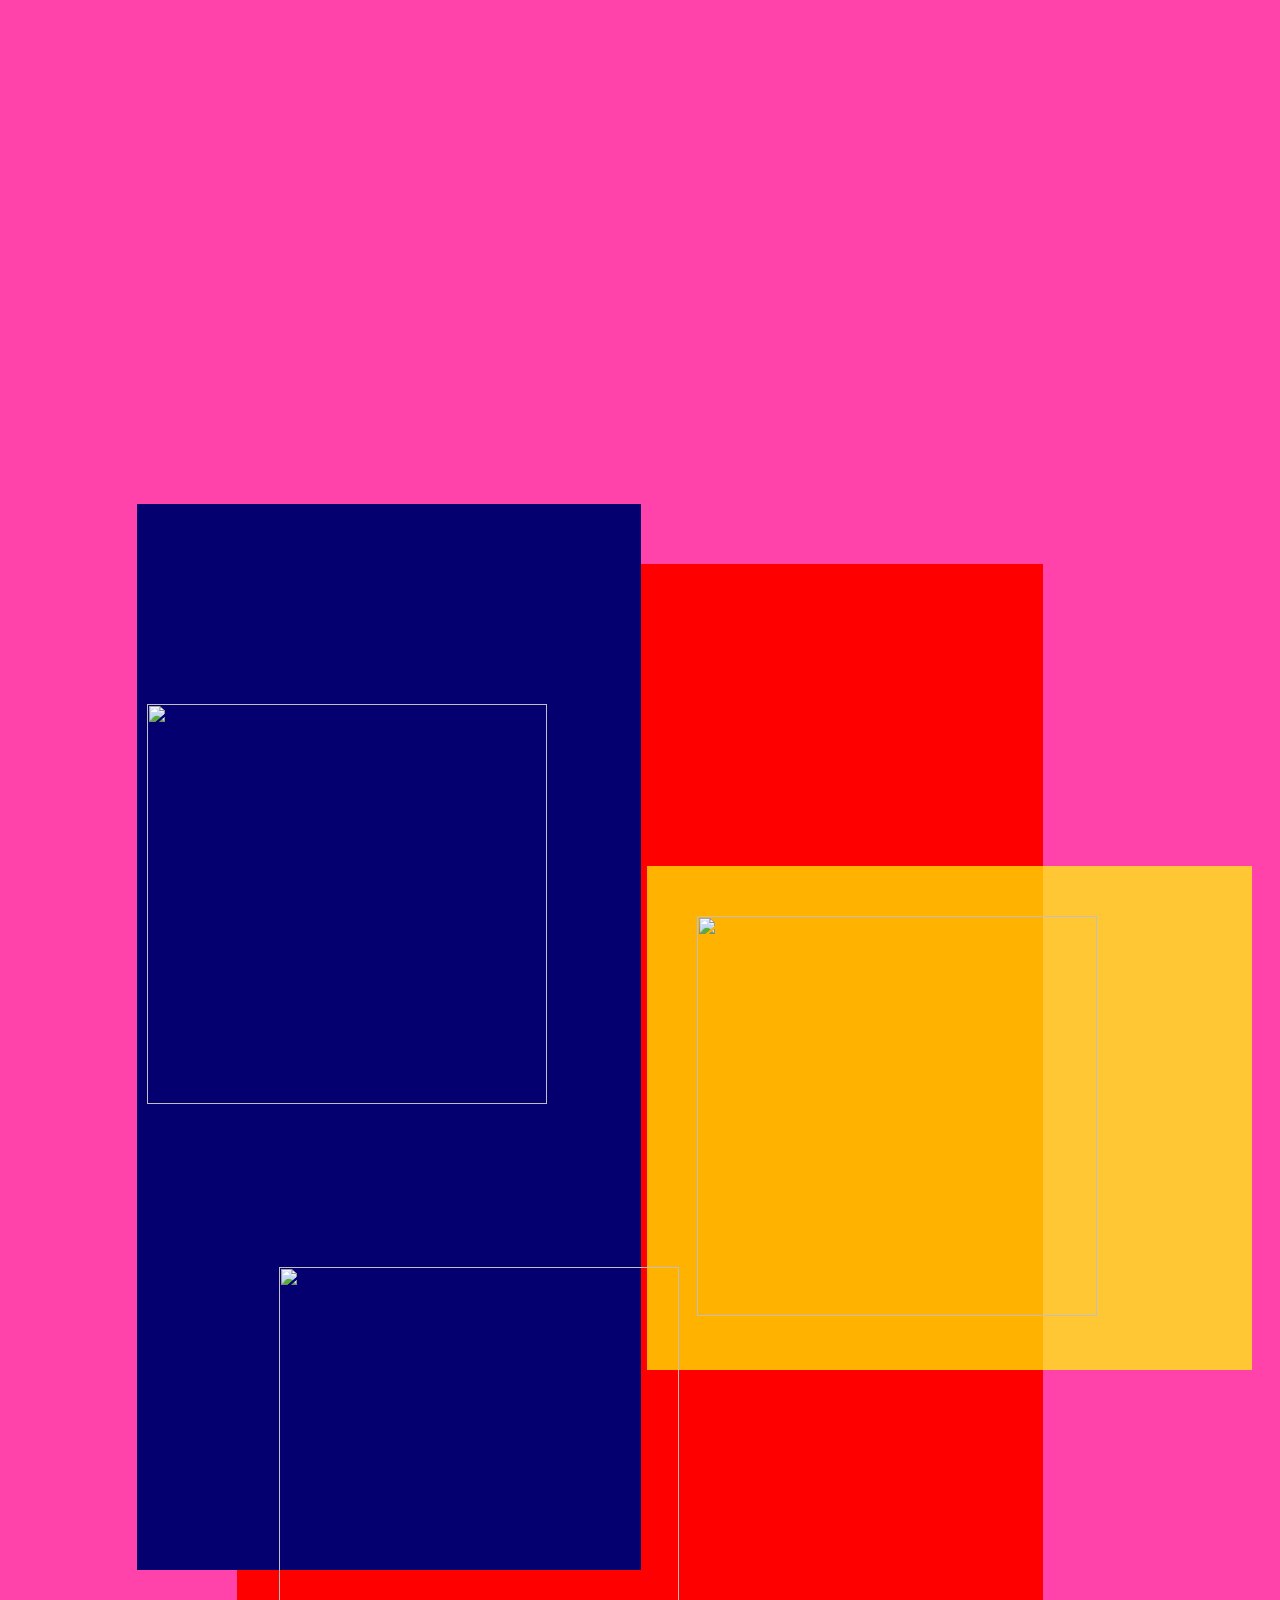
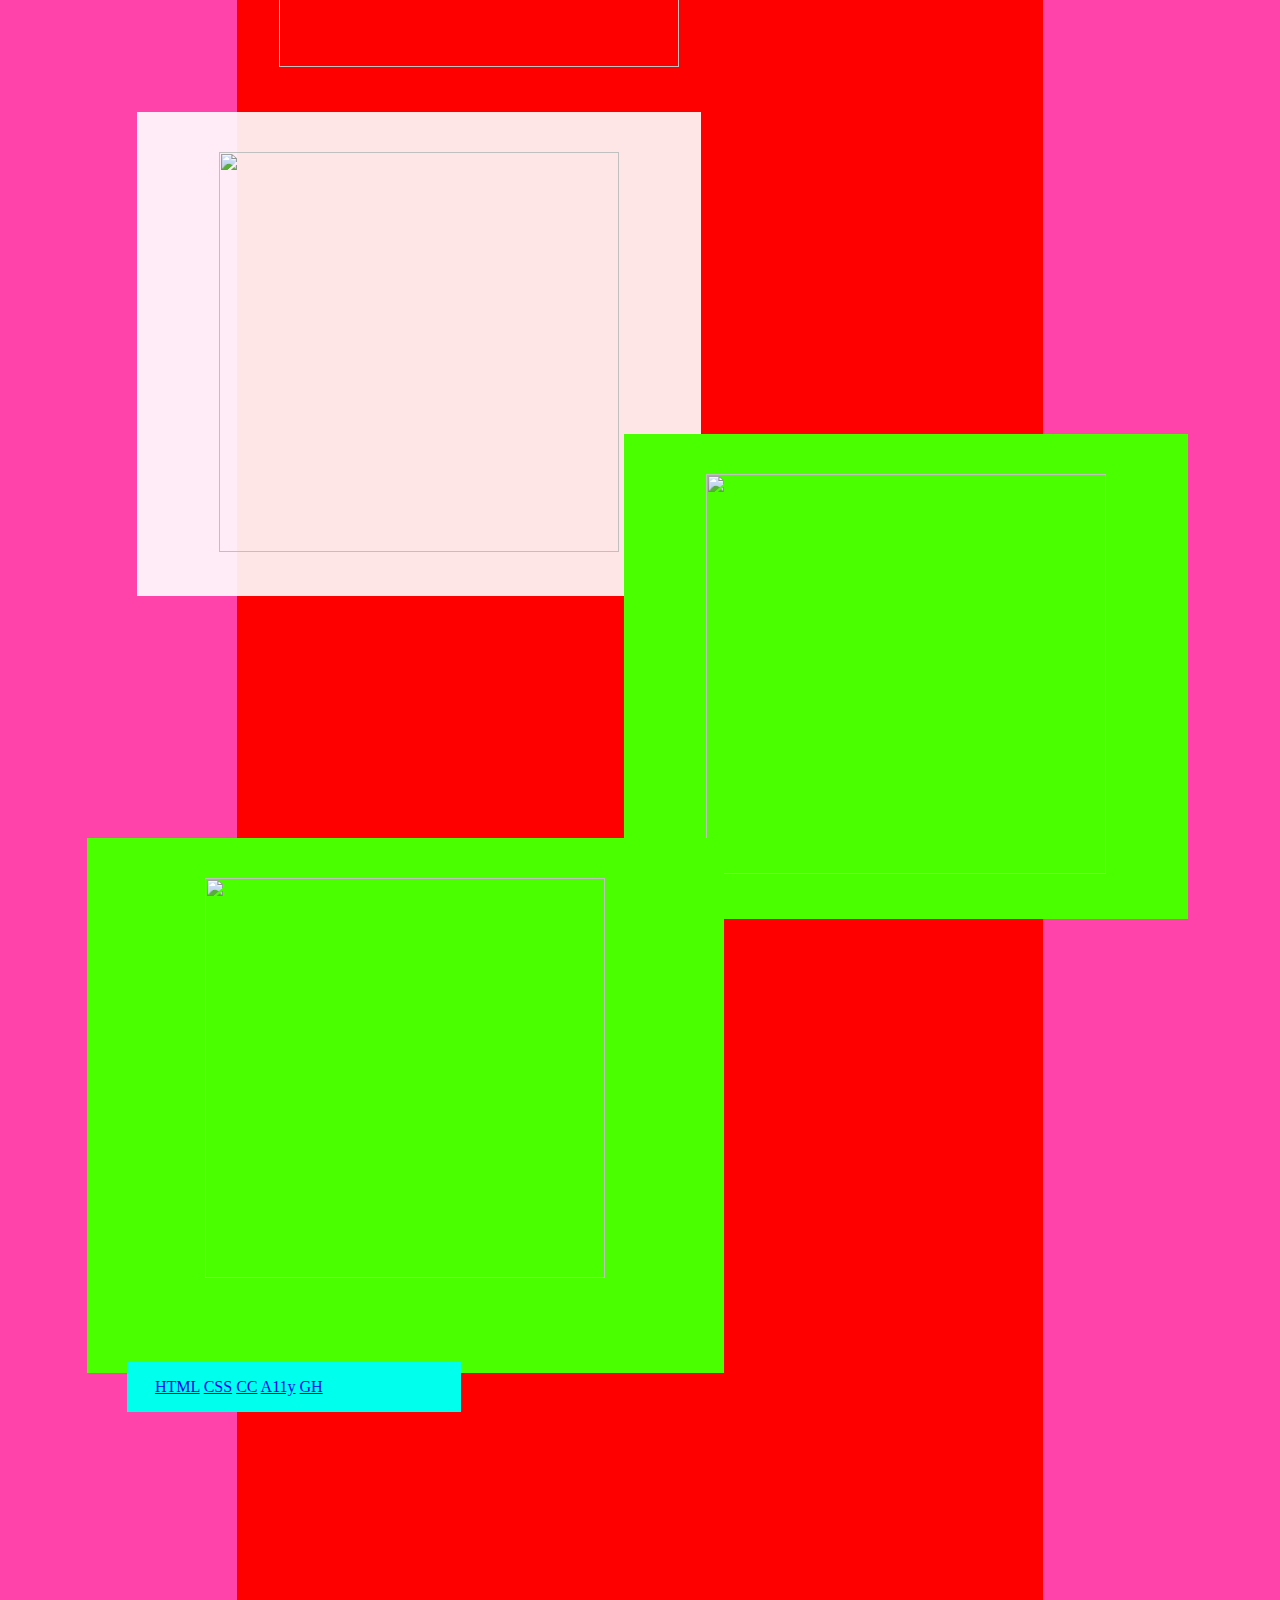
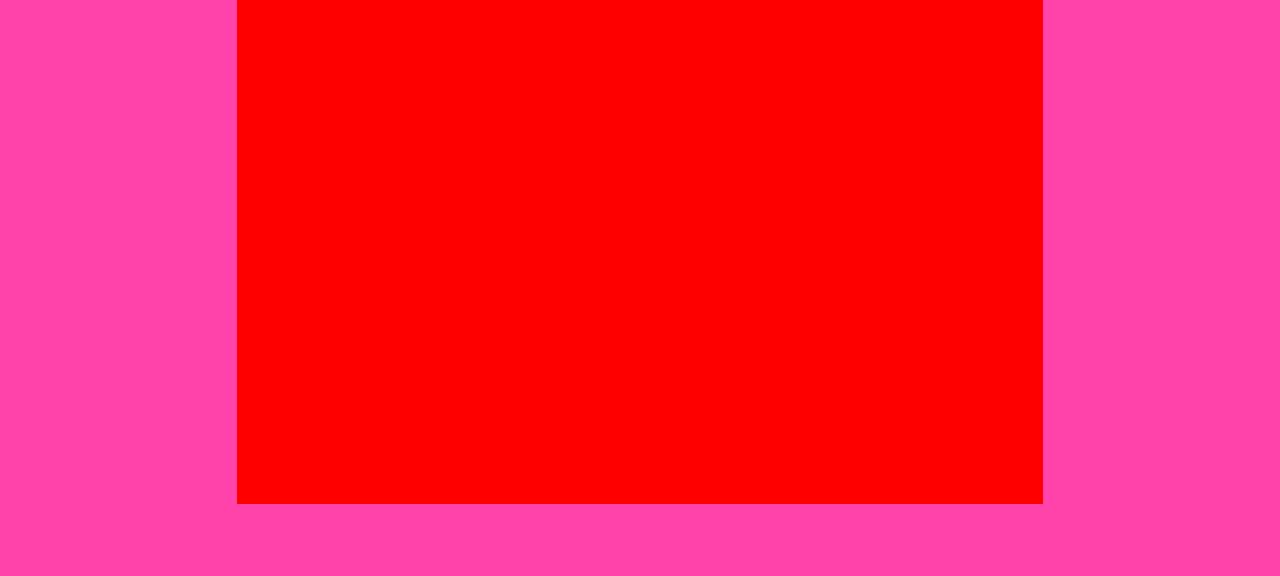
==== index.html @ d4ffaf7f "project 2 updates" ====
<!DOCTYPE html>
<html lang="en">
  <head>
    <meta charset="utf-8" />
    <title>My Monster Manual</title>

    <link rel="stylesheet" media="screen" href="css/home.css" />
    <meta name="viewport" content="width=device-width, initial-scale=1.0" />
  </head>

  <body>
    <div class="page-wrapper">
      <section class="character1">

        <img src="https://cdn.glitch.com/421bc48d-1fc5-4722-a48c-c9ea95b5bfdb%2Flogo.png?v=1617349978096" width="400" height="400">

        <div class="character2">
          <img src="https://cdn.glitch.com/421bc48d-1fc5-4722-a48c-c9ea95b5bfdb%2Flogo.png?v=1617349978096" width="400" height="400">
        </div>
      </section>

        <div class="character3">
          <center><img src="https://cdn.glitch.com/421bc48d-1fc5-4722-a48c-c9ea95b5bfdb%2Flogo.png?v=1617349978096" width="400" height="400"></center>

        </div>

        <div class="character4">
                    <center><img src="https://cdn.glitch.com/421bc48d-1fc5-4722-a48c-c9ea95b5bfdb%2Flogo.png?v=1617349978096" width="400" height="400"></center>
        </div>

        <div class="character5">
                    <center><img src="https://cdn.glitch.com/421bc48d-1fc5-4722-a48c-c9ea95b5bfdb%2Flogo.png?v=1617349978096" width="400" height="400"></center>
        </div>

        <div class="character6">
                    <center><img src="https://cdn.glitch.com/421bc48d-1fc5-4722-a48c-c9ea95b5bfdb%2Flogo.png?v=1617349978096" width="400" height="400"></center>



  <!-- ------------------------  links  ------------------------------------- -->


        <footer>
          <a
            href="http://validator.w3.org/check/referer"
            title="Check the validity of this site&#8217;s HTML"
            class="zen-validate-html"
            >HTML</a
          >
          <a
            href="http://jigsaw.w3.org/css-validator/check/referer"
            title="Check the validity of this site&#8217;s CSS"
            class="zen-validate-css"
            >CSS</a
          >
          <a
            href="http://creativecommons.org/licenses/by-nc-sa/3.0/"
            title="View the Creative Commons license of this site: Attribution-NonCommercial-ShareAlike."
            class="zen-license"
            >CC</a
          >
          <a
            href="http://mezzoblue.com/zengarden/faq/#aaa"
            title="Read about the accessibility of this site"
            class="zen-accessibility"
            >A11y</a
          >
          <a
            href="https://github.com/mezzoblue/csszengarden.com"
            title="Fork this site on Github"
            class="zen-github"
            >GH</a
          >
        </footer>
      </div>
    </div>
  </body>
</html>
---- css/home.css ----
html {
  background: #ff43ab;
  padding: 5%;
}
body {
  background: #ff0000;
  display: block;
  margin-left: auto;
  margin-right: auto;
  margin-top: 500px;
  padding-bottom: 180%;
  width:70%;
}

h1 {
  font-weight: normal;
  background: #ea2e49;
  color: #fff;
  display: inline-block;
  margin-bottom: 1em;
  padding: 0.5em 1em;
}

img {
  position: relative;
}

footer {
    position:relative;
    top:80px;
    background: #00ffec;
    clear: both;
    color: #fff;
    padding: 1em 5%;
    width: 50%;
}

/*for character profile ONLY*/
.sidebar {
  background: rgba(246, 247, 146, 0.9);
  padding: 5%;
  position: absolute;
  right: 0;
  top: 500px;
  width: 32.75%;
  padding: 0.5em 0 2em 0;
  color: rgba(0, 0, 0, 0.4);
  list-style: none;
  margin: 0;
  padding: 0 0 0.825em 0;
}

.page-wrapper {
  z-index: 2;
}

/*--------------------------character divs/classes --------------------------------------------*/

/*midnight meryl*/
section.character1 {
    background-color: #04006f;
    position: relative;
    left: -100px;
    top:-60px;
    color: white;
    width: 60%;
    padding: 200px 10px;
  }

/*Weeping Siren*/
.character2 {
  background: rgba(255, 255, 0, 0.7);
  position:relative;
  left: 500px;
  margin-right: -25%;
  margin-top:-50%;
  padding: 50px;
}

/*Hell Hound*/
.character3 {
  float: left;
  padding: 5%;
  width: 50%;
  margin-top: -50%;
}

/*Mrs. Mittens*/
.character4 {
  background: rgba(255, 255, 255, 0.9);
  color: #fff;
  padding: 5%;
  float: left;
  width: 49%;
  position: relative;
  left: -100px;
  width: 60%;
}

/*Deer of Devotion*/
.character5 {
  background: #49ff00;
  position:relative;
  right:500px;
  margin-top: 40%;
  padding: 5%;
  float: right;
  margin-right: -80%;
  width: 60%;
}

/*Murder Mascot*/
.character6 {
  background: #49ff00;
  position:relative;
  left:-150px;
  margin-top:30%;
  padding: 5%;
  float: left;
  width: 69%;
}
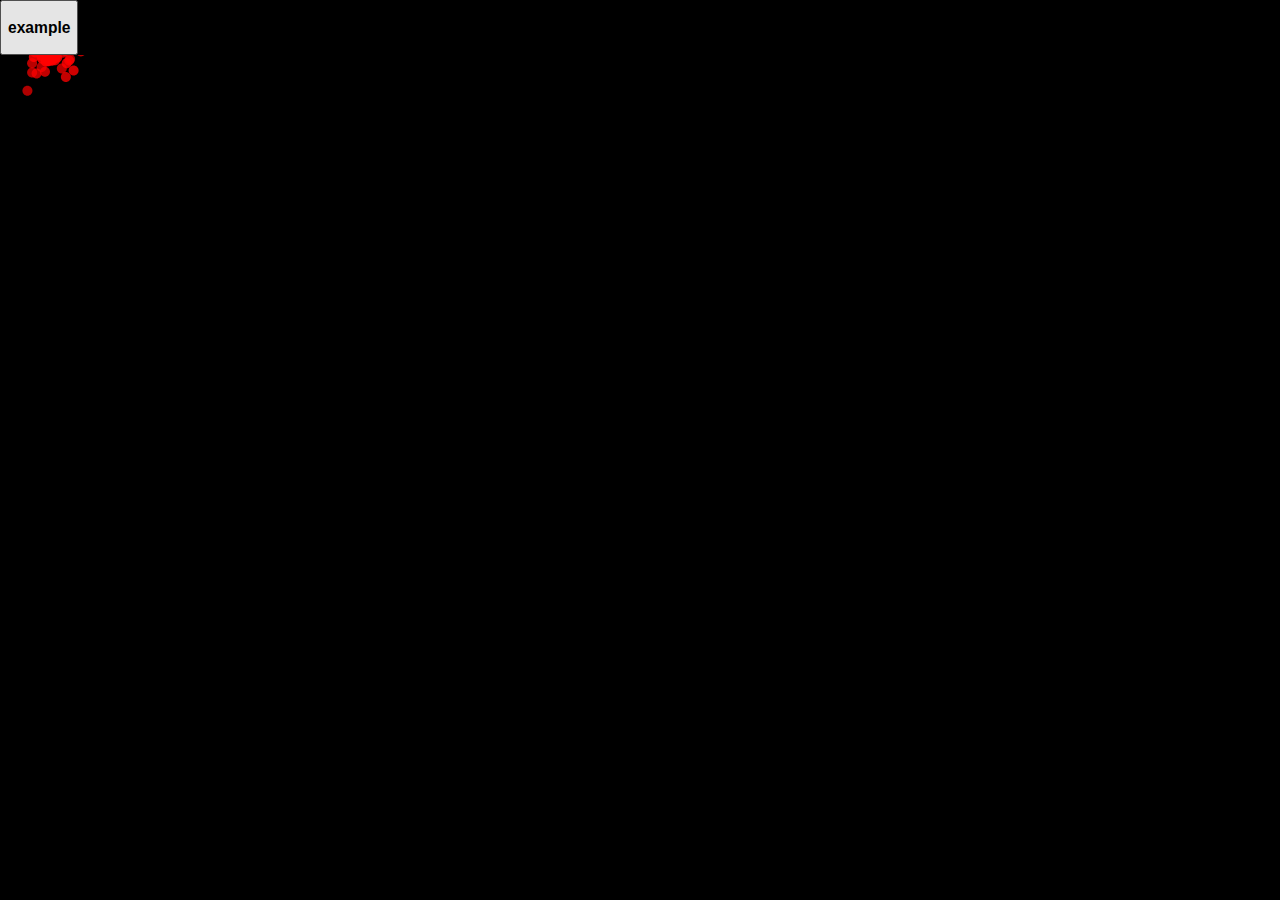
==== commit 008d539f: "idk" ====
--- a/index.html
+++ b/index.html
@@ -1,78 +1,13 @@
-<!DOCTYPE html>
-<html lang="en">
-  <head>
-    <meta charset="utf-8" />
-    <title>My Monster Manual</title>
-
-    <link rel="stylesheet" media="screen" href="css/home.css" />
-    <meta name="viewport" content="width=device-width, initial-scale=1.0" />
+<!DOCTYPE html><html lang="en"><head>
+    <script src="lib/p5.js"></script>
+    <script src="lib/p5.sound.min.js"></script>
+    <link rel="stylesheet" type="text/css" href="style.css">
+    <meta charset="utf-8">
+    <script src="sketch.js"></script>
   </head>
-
   <body>
-    <div class="page-wrapper">
-      <section class="character1">
-
-        <img src="https://cdn.glitch.com/421bc48d-1fc5-4722-a48c-c9ea95b5bfdb%2Flogo.png?v=1617349978096" width="400" height="400">
-
-        <div class="character2">
-          <img src="https://cdn.glitch.com/421bc48d-1fc5-4722-a48c-c9ea95b5bfdb%2Flogo.png?v=1617349978096" width="400" height="400">
-        </div>
-      </section>
-
-        <div class="character3">
-          <center><img src="https://cdn.glitch.com/421bc48d-1fc5-4722-a48c-c9ea95b5bfdb%2Flogo.png?v=1617349978096" width="400" height="400"></center>
-
-        </div>
-
-        <div class="character4">
-                    <center><img src="https://cdn.glitch.com/421bc48d-1fc5-4722-a48c-c9ea95b5bfdb%2Flogo.png?v=1617349978096" width="400" height="400"></center>
-        </div>
-
-        <div class="character5">
-                    <center><img src="https://cdn.glitch.com/421bc48d-1fc5-4722-a48c-c9ea95b5bfdb%2Flogo.png?v=1617349978096" width="400" height="400"></center>
-        </div>
-
-        <div class="character6">
-                    <center><img src="https://cdn.glitch.com/421bc48d-1fc5-4722-a48c-c9ea95b5bfdb%2Flogo.png?v=1617349978096" width="400" height="400"></center>
+  <button type="button"><h3>example</h3></button>
+    <div id="sketch-holder"></div>
 
 
-
-  <!-- ------------------------  links  ------------------------------------- -->
-
-
-        <footer>
-          <a
-            href="http://validator.w3.org/check/referer"
-            title="Check the validity of this site&#8217;s HTML"
-            class="zen-validate-html"
-            >HTML</a
-          >
-          <a
-            href="http://jigsaw.w3.org/css-validator/check/referer"
-            title="Check the validity of this site&#8217;s CSS"
-            class="zen-validate-css"
-            >CSS</a
-          >
-          <a
-            href="http://creativecommons.org/licenses/by-nc-sa/3.0/"
-            title="View the Creative Commons license of this site: Attribution-NonCommercial-ShareAlike."
-            class="zen-license"
-            >CC</a
-          >
-          <a
-            href="http://mezzoblue.com/zengarden/faq/#aaa"
-            title="Read about the accessibility of this site"
-            class="zen-accessibility"
-            >A11y</a
-          >
-          <a
-            href="https://github.com/mezzoblue/csszengarden.com"
-            title="Fork this site on Github"
-            class="zen-github"
-            >GH</a
-          >
-        </footer>
-      </div>
-    </div>
-  </body>
-</html>
+</body></html>
--- a/style.css
+++ b/style.css
@@ -0,0 +1,21 @@
+html, body {
+  margin: 0;
+  padding: 0;
+  background-color:black;
+}
+
+button{
+  color: #ff4da0;
+}
+
+canvas {
+  display: block;
+  position: relative;
+
+}
+
+
+
+button:hover {
+color: black;
+}
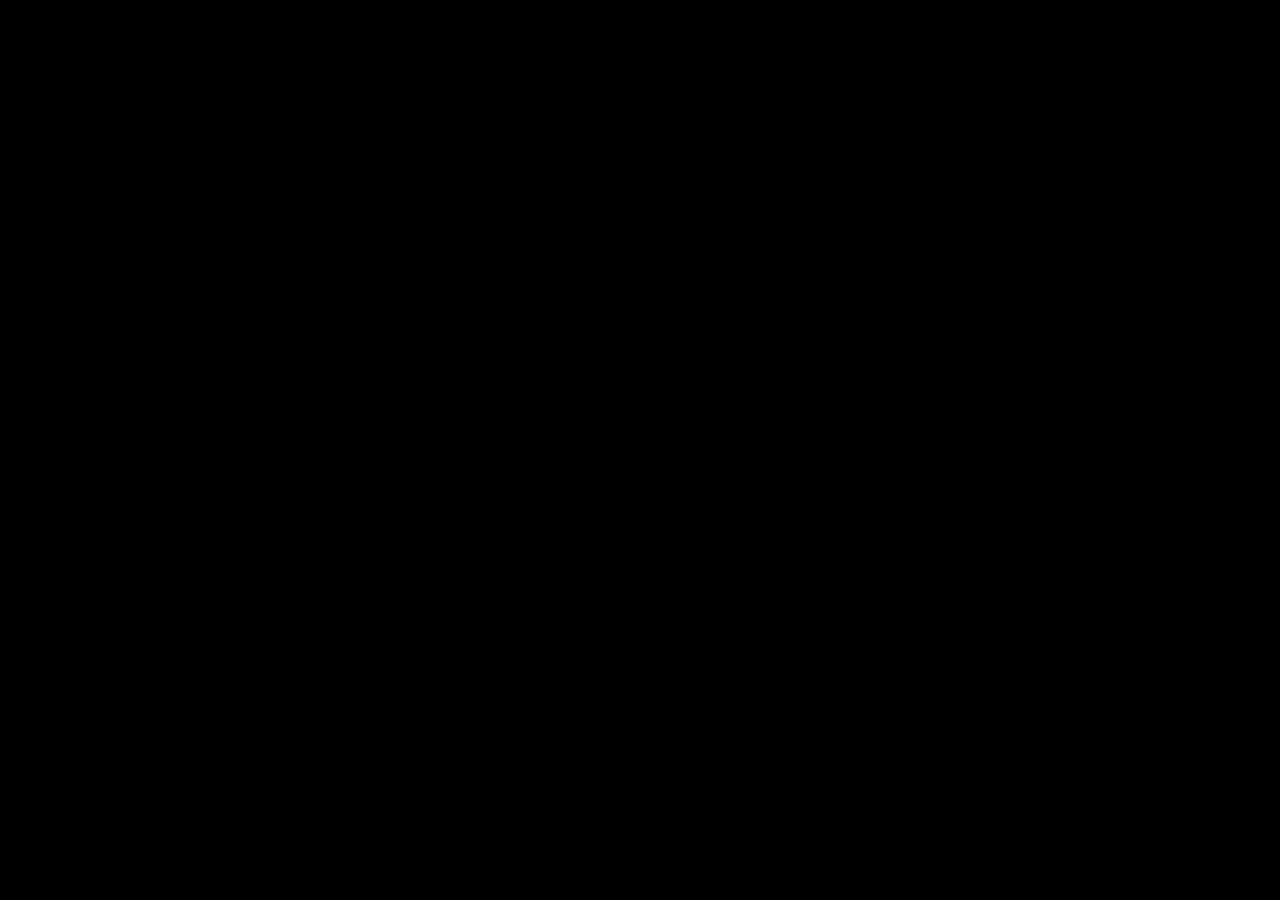
==== commit 725fb87f: "yfjfj" ====
--- a/index.html
+++ b/index.html
@@ -6,7 +6,6 @@
     <script src="sketch.js"></script>
   </head>
   <body>
-  <button type="button"><h3>example</h3></button>
     <div id="sketch-holder"></div>
 
 
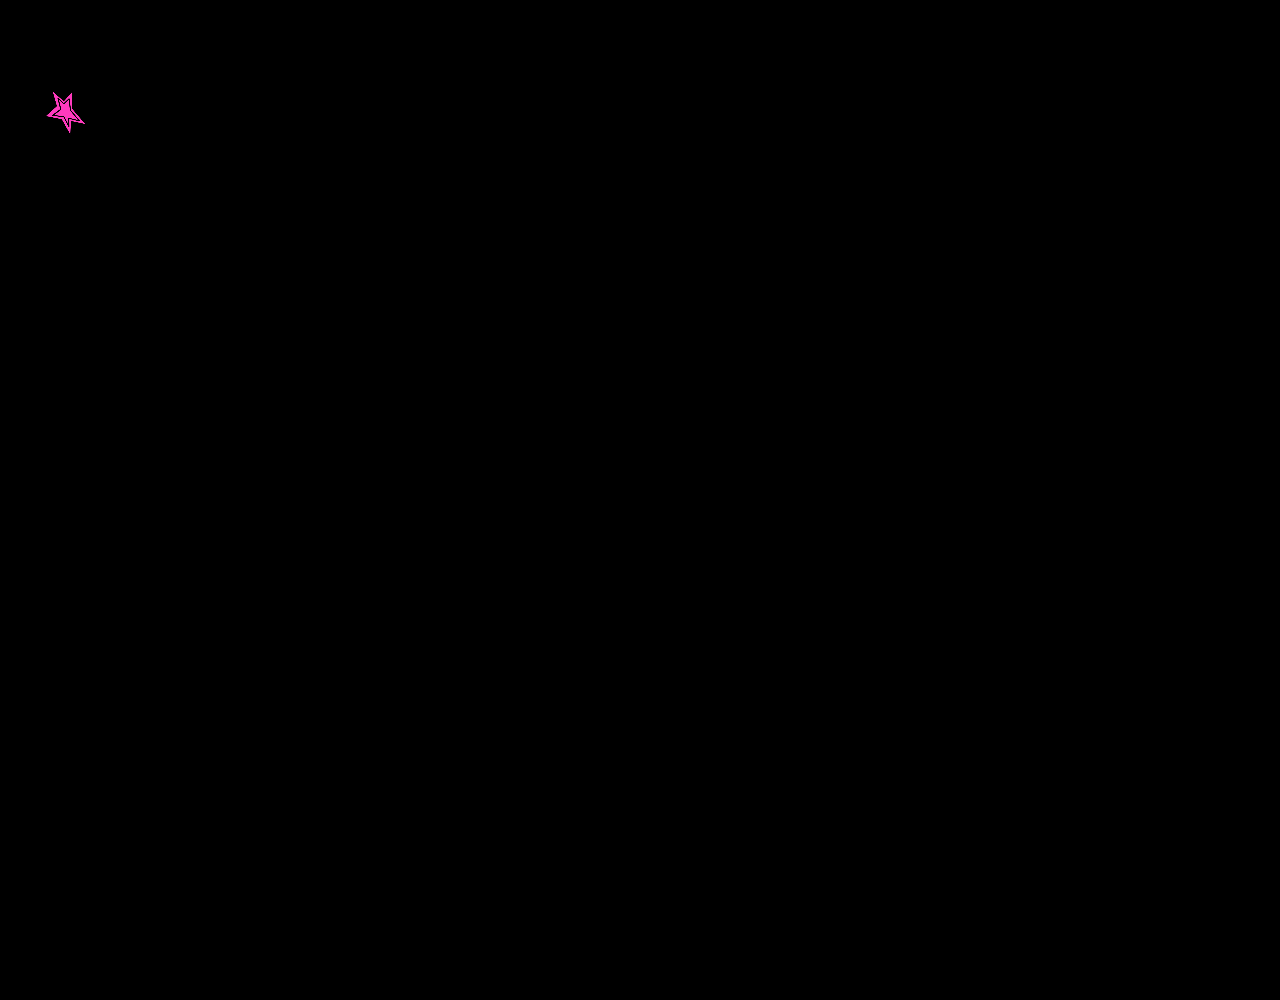
==== commit 562a275e: "vbn" ====
--- a/index.html
+++ b/index.html
@@ -6,7 +6,7 @@
     <script src="sketch.js"></script>
   </head>
   <body>
-    <div id="sketch-holder"></div>
+    <div id="sketch-holder" style = "position:relative;" ></div>
 
 
 </body></html>
--- a/style.css
+++ b/style.css
@@ -11,7 +11,6 @@
 canvas {
   display: block;
   position: relative;
-
 }
 
 
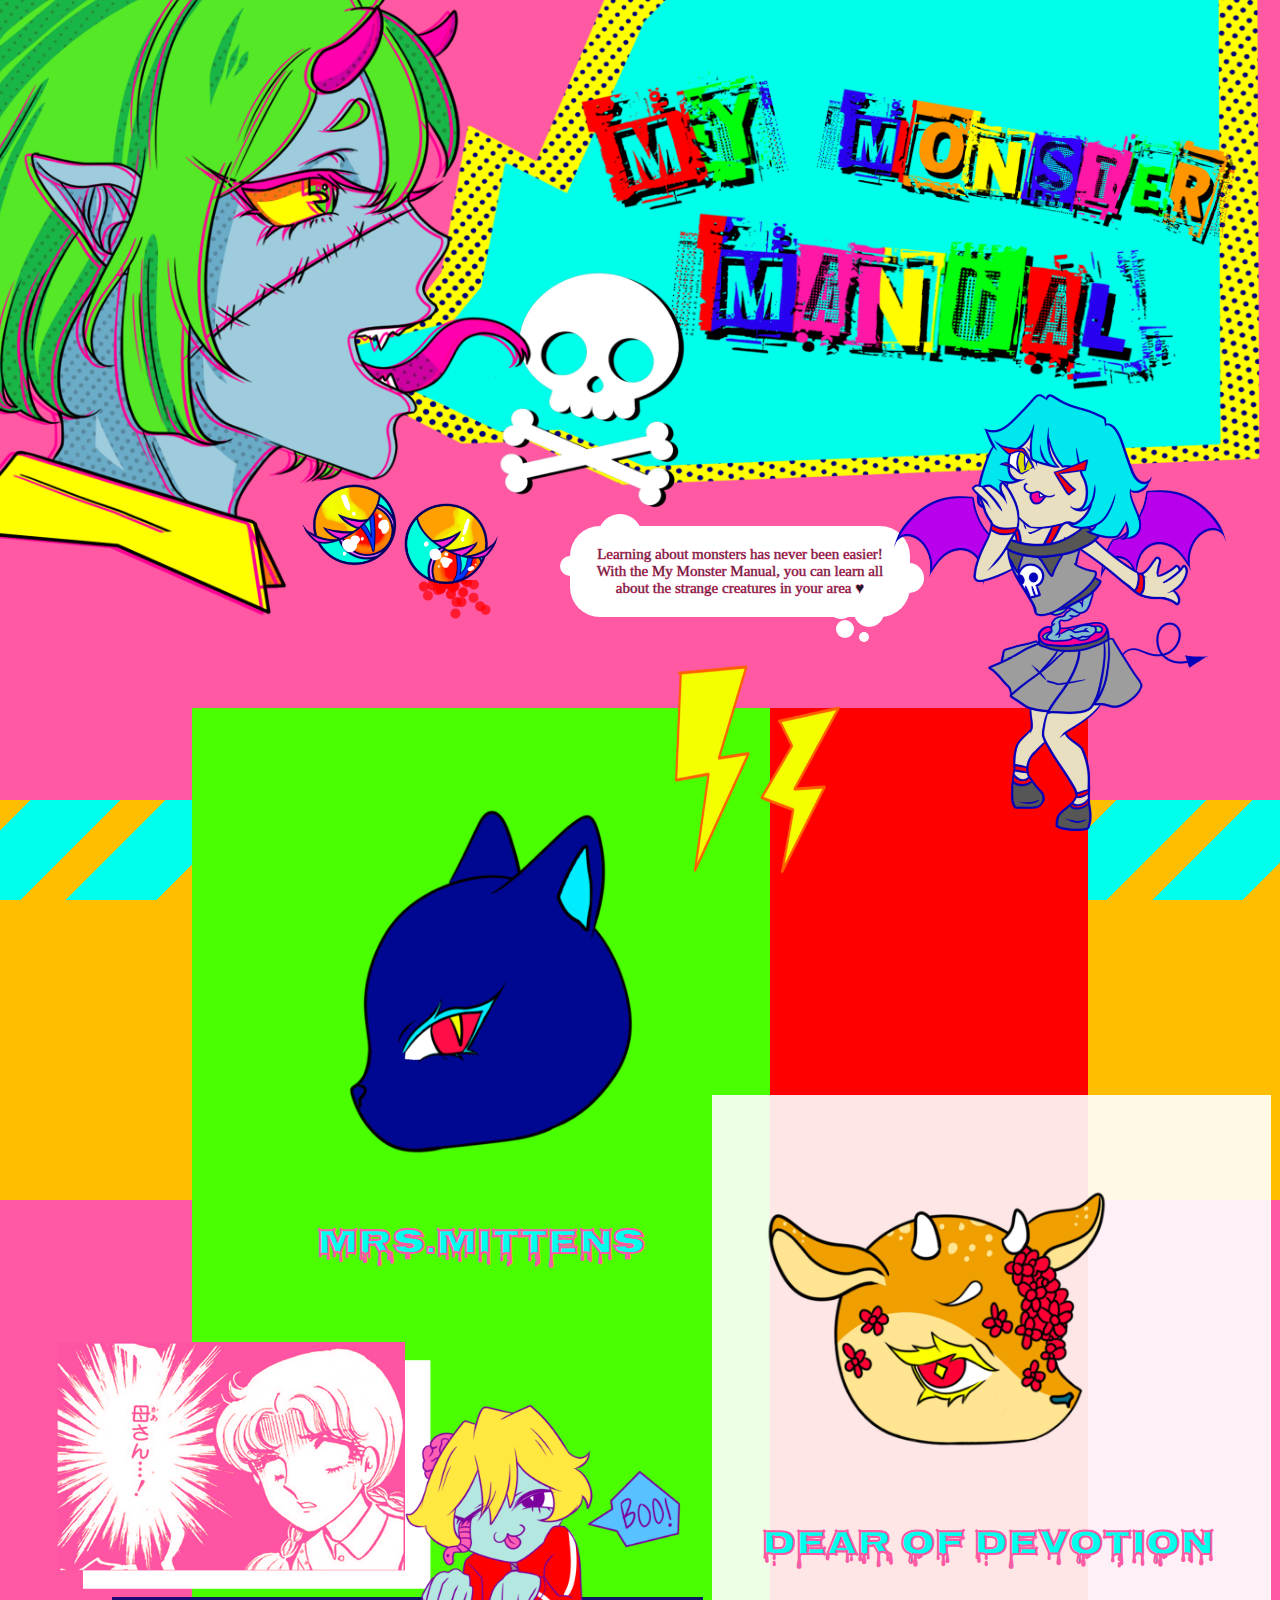
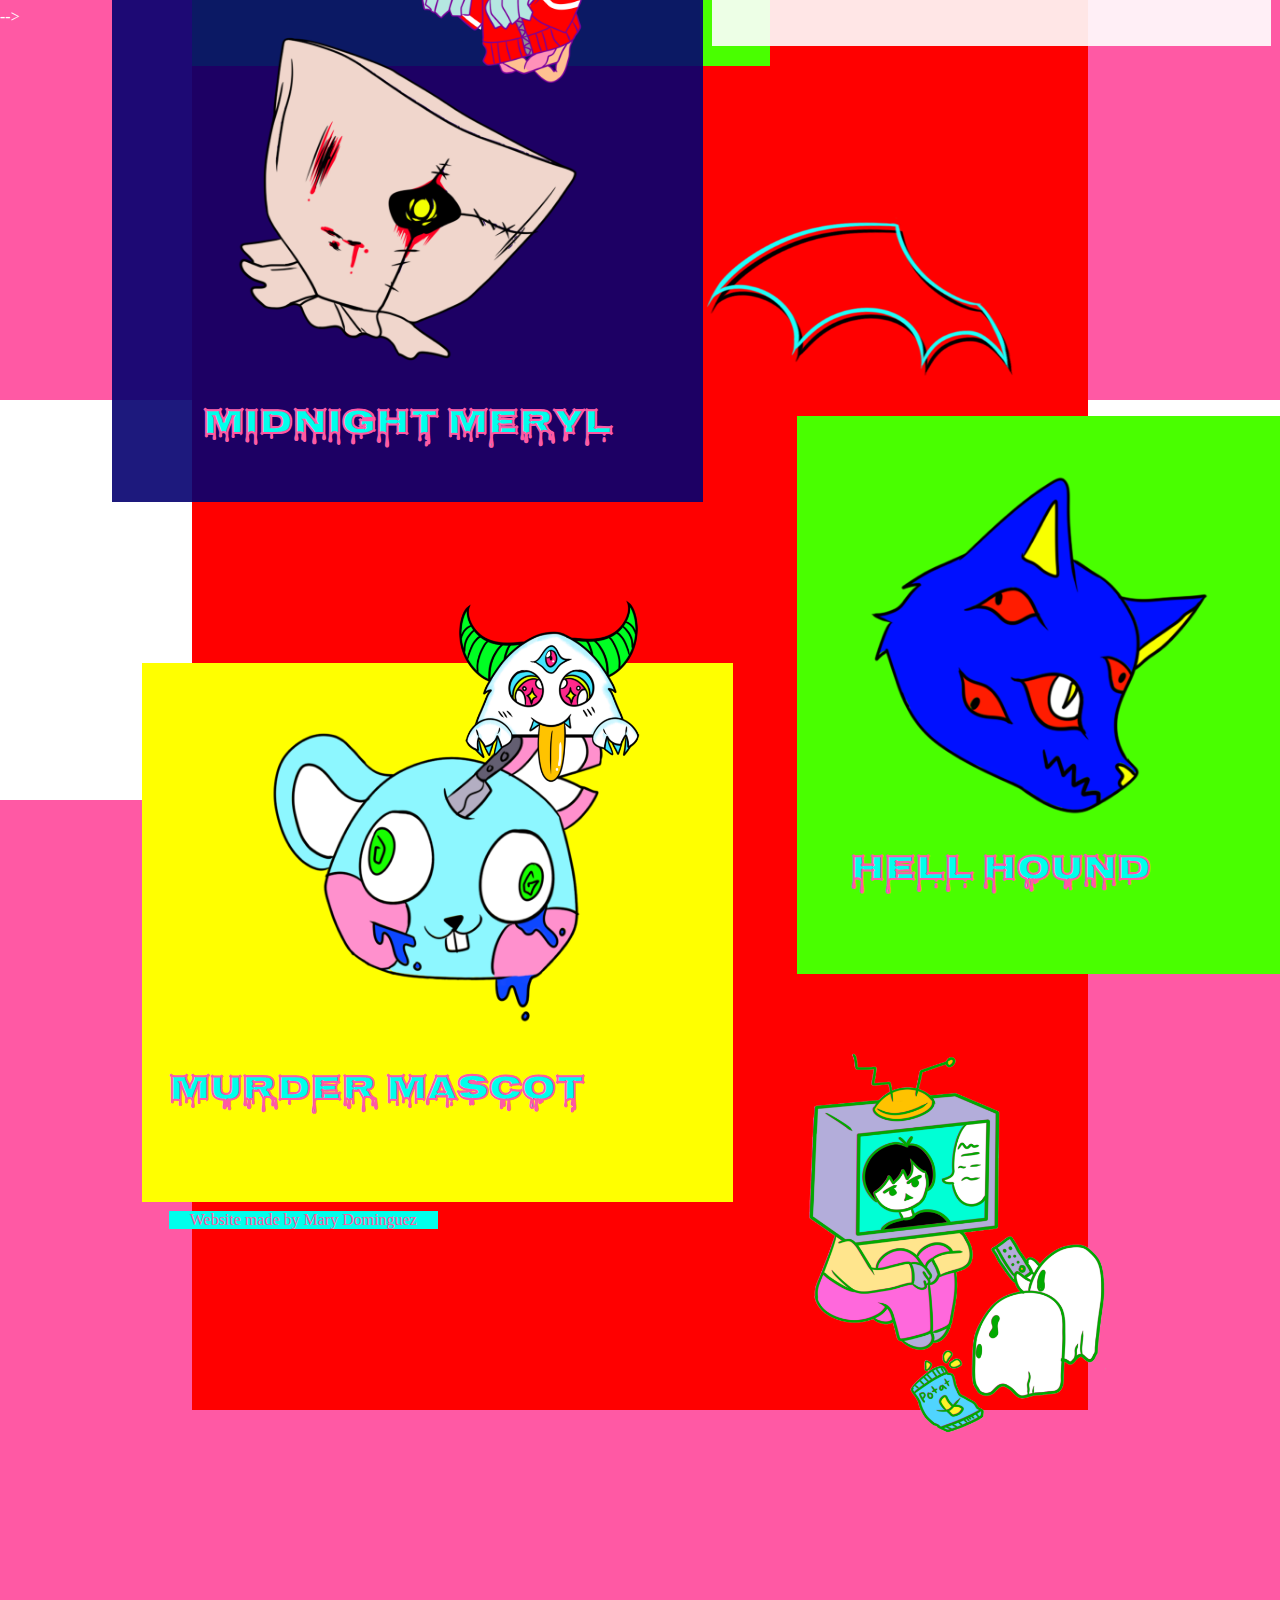
==== commit 874c175e: "bdfb" ====
--- a/index.html
+++ b/index.html
@@ -1,12 +1,289 @@
-<!DOCTYPE html><html lang="en"><head>
+<!DOCTYPE html>
+<html lang="en">
+  <head>
+    <meta charset="utf-8" />
+    <meta http-equiv="X-UA-Compatible" content="IE=edge" />
+    <meta name="viewport" content="width=device-width, initial-scale=1" />
+
+    <title>My Monster Manual</title>
+
     <script src="lib/p5.js"></script>
     <script src="lib/p5.sound.min.js"></script>
-    <link rel="stylesheet" type="text/css" href="style.css">
-    <meta charset="utf-8">
-    <script src="sketch.js"></script>
+        <script src="js/script.js"></script>
+
+    <link rel="stylesheet" href="css/style.css" />
   </head>
   <body>
-    <div id="sketch-holder" style = "position:relative;" ></div>
-
-
-</body></html>
+
+    <div id="parallax-bg">
+      <section>
+        <div class="image1">
+          <img
+               src="images/graphic/header.png"
+               style = "width:700px;
+               height: 700px;
+               z-index: 2;
+               left: -150px;
+               top: -80px;"
+           />
+
+           <img
+               src="images/graphic/back.png"
+               style = "width:980px;
+               height: 700px;
+               z-index:0;
+               left: 280px;
+               top: -830px;"
+               />
+       <img
+         src="images/graphic/eye.png"
+         style = "width: 200px;
+         height: 200px;
+         display: block;
+         position:relative;
+         z-index:2;
+         left: 300px;
+         top: -970px;"
+        /> -->
+
+
+<div class="summary">
+      <p>Learning about monsters has never been easier! With the My Monster Manual, you can learn all about the strange creatures in your area ♥</p>
+     </div>
+
+<img
+      src="images/graphic/girl.png"
+      style = "width: 400px;
+      height: 450px;
+      z-index: 2;
+      position:relative;
+      left: 870px;
+      top: -1320px;"
+     />
+
+   <div id="sketch-holder"
+     style = "width: 300px;
+              height: 290px;
+              position:relative;
+              z-index:1;
+              left: 400px;
+              top: -1580px;"></div>
+     <img
+       src="images/graphic/lightning.png"
+       style = "width: 200px;
+       height: 250px;
+       position:relative;
+       z-index:2;
+       left: 650px;
+       top: -1850px;"
+      />
+
+      <img
+        src="images/graphic/manga.png"
+        style = "width: 380px;
+        height: 250px;
+        position:relative;
+        z-index:2;
+        left: -150px;
+        top: -1150px;"
+       />
+      <img
+         src="images/graphic/zombie.png"
+         style = "width: 300px;
+         height: 290px;
+         position:relative;
+         z-index:2;
+         left: -200px;
+         top: -1050px;"
+        />
+
+       <img
+         src="images/graphic/wing.png"
+         style = "width: 350px;
+         height: 270px;
+         position:relative;
+         z-index:2;
+         left: -200px;
+         top: -700px;"
+        />
+
+        <img
+          src="images/graphic/monster.png"
+          style = "width: 200px;
+          height: 200px;
+          position:relative;
+          z-index:2;
+          left: 450px;
+          top: -750px;"
+         />
+
+         <img
+           src="images/graphic/tvhead.png"
+           style = "width: 400px;
+           height: 400px;
+           position:relative;
+           z-index:2;
+           left: 550px;
+           top: -100px;"
+          />
+
+
+
+          <section class="box" >
+
+            <div class="page-wrapper">
+              <section class="character1">
+
+                <center><a href="mrsmittens-profile.html"
+                  ><img
+                    id="mrs-mittens"
+                    src="images/mrs.mitten.png"
+                    onmouseover="onHover1();"
+                    onmouseout="offHover1();"
+                    border="0"
+                    width="350"
+                    height="350"
+                /></a></center>
+                <br>
+                <br>
+
+                <center><h1>Mrs.Mittens</h1></center>
+
+                <div class="character2">
+                  <a href="deardevotion-profile.html"
+                    ><img
+                      id="dear-of-devotion"
+                      src="images/deardevotion.png"
+                      onmouseover="onHover2();"
+                      onmouseout="offHover2();"
+                      border="0"
+                      width="350"
+                      height="350"
+                  /></a>
+
+                  <h1>Dear of Devotion</h1>
+
+                </div>
+
+                <div class="character3">
+                  <center>
+                    <a href="midnightmeryl-profile.html"
+                      ><img
+                        id="midnight-meryl"
+                        src="images/midnightmeryl.png"
+                        onmouseover="onHover3();"
+                        onmouseout="offHover3();"
+                        border="0"
+                        width="350"
+                        height="350"
+                    /></a>
+                  </center>
+                  <center><h1>Midnight Meryl</h1></center>
+                </div>
+
+                <div class="character4">
+                  <center>
+                    <a href="hellhound-profile.html"
+                      ><img
+                        id="hell-hound"
+                        src="images/hellhound.png"
+                        onmouseover="onHover4();"
+                        onmouseout="offHover4();"
+                        border="0"
+                        width="350"
+                        height="350"
+                    /></a>
+                  </center>
+                  <h1>Hell Hound</h1>
+                </div>
+
+                <div class="character5">
+                  <center>
+                    <a href="murdermascot-profile.html"
+                      ><img
+                        id="murder-mascot"
+                        src="images/murdermascot.png"
+                        onmouseover="onHover5();"
+                        onmouseout="offHover5();"
+                        border="0"
+                        width="350"
+                        height="350"
+                    /></a>
+                  </center>
+
+                  <h1>Murder Mascot</h1></center>
+
+                  <!-- ------------------------  links  ------------------------------------- -->
+
+                  <footer>
+                  <center><p>Website made by Mary Dominguez</p><center>
+                  </footer>
+                </div>
+              </section>
+            </div>
+          </section>
+        </div>
+        <div class="image2"></div>
+        <div class="image3"></div>
+        <div class="image4"></div>
+        <div class="image5"></div>
+        <div class="image6"></div>
+      </section>
+    </div>
+  </body>
+  <script>
+    //character 1
+    function onHover1() {
+      var image = document.getElementById("mrs-mittens");
+      image.src = "images/mrs.mitten-hover.png";
+    }
+
+    function offHover1() {
+      var image = document.getElementById("mrs-mittens");
+      image.src = "images/mrs.mitten.png";
+    }
+    //character 2
+    function onHover2() {
+      var image = document.getElementById("dear-of-devotion");
+      image.src = "images/deardevotion-hover.png";
+    }
+
+    function offHover2() {
+      var image = document.getElementById("dear-of-devotion");
+      image.src = "images/deardevotion.png";
+    }
+
+    //character 3
+    function onHover3() {
+      var image = document.getElementById("midnight-meryl");
+      image.src = "images/midnightmeryl-hover.png";
+    }
+
+    function offHover3() {
+      var image = document.getElementById("midnight-meryl");
+      image.src = "images/midnightmeryl.png";
+    }
+
+    //character 4
+    function onHover4() {
+      var image = document.getElementById("hell-hound");
+      image.src = "images/hellhound-hover.png";
+    }
+
+    function offHover4() {
+      var image = document.getElementById("hell-hound");
+      image.src = "images/hellhound.png";
+    }
+
+    //character 5
+    function onHover5() {
+      var image = document.getElementById("murder-mascot");
+      image.src = "images/murdermascot-hover.png";
+    }
+
+    function offHover5() {
+      var image = document.getElementById("murder-mascot");
+      image.src = "images/murdermascot.png";
+    }
+  </script>
+</html>
--- a/css/style.css
+++ b/css/style.css
@@ -0,0 +1,290 @@
+@import url('https://fonts.googleapis.com/css2?family=Barriecito&family=Bungee+Inline&family=Eater&family=Frijole&family=Nosifer&display=swap');
+
+body {
+  background-color: #ff59a4;
+  background-size: 4px 4px;
+  color: #FFFFFF;
+  margin: 0;
+}
+
+h1 {
+font-family: 'Nosifer', cursive;
+     -webkit-text-stroke: 1px #ff59a4;
+  width: 500px;
+  color: #00ffec;
+    font-size: 35px;
+   line-height: 50px;
+}
+
+h2{
+font-family: 'Barriecito', cursive;
+       -webkit-text-stroke: 1px #ff59a4;
+    width: 500px;
+    color: #00ffec;
+      font-size: 35px;
+     line-height: 50px;
+}
+
+.palm {
+    animation: sway1 8s infinite;
+    transform-origin: 50% 100% 0;
+}
+@keyframes sway1 {
+    0%, 100%{ transform: rotate(-1deg);}
+    50%{ transform: rotate(1deg); }
+}
+
+
+canvas {
+  display: block;
+  z-index: 2;
+}
+
+.summary {
+  position: relative;
+  top: -1750px;
+  left: 130px;
+  max-width: 500px;
+  margin: 80px auto 0;
+  width: 100%;
+  z-index: 0;
+}
+
+.page-wrapper{
+  z-index:0;
+}
+
+.summary p {
+  /*summery font settings*/
+  font-family: cursive;
+  position: relative;
+  -webkit-text-stroke: .5px   #c51f5d;
+  display:block;
+  top: 550px;
+  left: -90px;
+  clear: right;
+  color: 	#141d26;
+  float: right;
+   text-align: center;
+  font-size:15px;
+  margin: 0;
+  background-color: white;
+  padding:20px;
+  border-radius:30px;
+  min-width:40px;
+  max-width:300px;
+  min-height:40px;
+  margin:20px;
+  position:relative;
+  align-items:center;
+  justify-content:center;
+  text-align:center;
+}
+
+.summary p:before,
+.summary p:after {
+  content:"";
+  background-color: white;
+  border-radius:50%;
+  display:block;
+  position:absolute;
+  z-index:-1;
+}
+
+.summary p:before {
+  width:44px;
+  height:44px;
+  top:-12px;
+  left:28px;
+  box-shadow:-50px 30px 0 -12px white;
+}
+.summary p:after {
+  bottom:-10px;
+  right:26px;
+  width:30px;
+  height:30px;
+  box-shadow:40px -34px 0 0 white,
+             -28px -6px 0 -2px white,
+             -24px 17px 0 -6px white,
+             -5px 25px 0 -10px white;
+
+}
+
+
+
+img {
+  position: relative;
+}
+
+footer {
+    font-family: cursive;
+  position: relative;
+  top: 70px;
+  background: #00ffec;
+  clear: both;
+  color: #ff59a4;
+  width: 50%;
+  height:50%;
+}
+
+.box {
+  background: #ff0000;
+  position: relative;
+  top: 60px;
+  z-index:0;
+  display: block;
+  margin-left: auto;
+  margin-right: auto;
+  margin-top:200px;
+  padding-bottom: 105%;
+  width: 70%;
+}
+
+/*Mrs. Mittens*/
+section.character1 {
+  background-color: rgba(73, 255, 0);
+  position:relative;
+  color: white;
+  width: 60%;
+  padding: 20px 20px;
+  padding-top:100px;
+  margin-top:-2700px;
+
+}
+
+/*Dear of Devotion*/
+.character2 {
+  background: rgba(255, 255, 255, 0.9);
+  position: relative;
+  left: 500px;
+  margin-right: -4%;
+  margin-top: -200px;
+  padding: 50px;
+}
+
+/*midnight meryl*/
+.character3 {
+  background: rgba(4,0,111, 0.9);
+  padding: 5%;
+  float: left;
+  position: relative;
+  left: -100px;
+  top: -300px;
+  width: 100%;
+}
+
+/*Hell Hound*/
+.character4 {
+  background: #49ff00;
+  position: relative;
+  right: 490px;
+  top:-150px;
+  margin-top: 50%;
+  padding: 10%;
+  float: right;
+  margin-right: -180%;
+  width: 70%;
+}
+
+/*Murder Mascot*/
+.character5 {
+  background: rgba(255,255,0);
+  position: relative;
+  left: -70px;
+  top:-300px;
+  margin-top: 30%;
+  padding: 5%;
+  float: left;
+  width: 100%;
+}
+
+/*-----------------background-------------------------*/
+#parallax-bg .image1 {
+  max-width: 1920px;
+  margin: 0 auto;
+  background-color:#ff59a4;
+  height: 800px;
+  width: 100%;
+  background-size: cover;
+  background-attachment: fixed;
+}
+
+#parallax-bg .image2 {
+  max-width: 1920px;
+  margin: 0 auto;
+  height: 400px;
+  width: 100%;
+  background-size: cover;
+  background-attachment: fixed;
+  background-color: #ffbf00;
+  background-image: repeating-linear-gradient(
+    -45deg,
+    transparent,
+    transparent 2rem,
+    #00ffec 1rem,
+    #00ffec 6rem
+  );
+  background-size: 200% 200%;
+  animation: barberpole 10s reverse linear infinite; /* Avoid width reflow */
+}
+
+@keyframes barberpole {
+  100% {
+    background-position: 70% 70%;
+  }
+}
+
+#parallax-bg .image3 {
+  max-width: 1920px;
+  margin: 0 auto;
+  background-image: url("https://images.squarespace-cdn.com/content/v1/58e9b976e58c6214d4b74edc/1511489381695-P7SH2824PJVTUGTWOZC6/[base64]/k-bomb_logo_pattern-5.gif?format=2500w");
+  height: 400px;
+  width: 100%;
+  background-size: cover;
+  background-attachment: fixed;
+}
+
+#parallax-bg .image4 {
+  max-width: 1920px;
+  margin: 0 auto;
+  background-image: url("https://pbs.twimg.com/media/D75XJe2UcAEWX-5?format=png&name=900x900");
+  height: 400px;
+  width: 100%;
+  background-size: cover;
+  background-attachment: fixed;
+}
+
+#parallax-bg .image5 {
+  max-width: 1920px;
+  margin: 0 auto;
+  height: 400px;
+  width: 100%;
+  background-size: cover;
+  background-color:white;
+  background-attachment: fixed;
+  background-image: repeating-linear-gradient(
+    -45deg,
+    transparent,
+    transparent 2rem,
+    #ff59a4 1rem,
+    #ff59a4 6rem
+  );
+  background-size: 200% 200%;
+  animation: barberpole 10s linear infinite; /* Avoid width reflow */
+}
+
+@keyframes barberpole {
+  100% {
+    background-position: 70% 70%;
+  }
+}
+
+#parallax-bg .image6 {
+  max-width: 1920px;
+  margin: 0 auto;
+  background-image: url("https://cdn.weasyl.com/~rooibos/submissions/1163632/144f9ecef2d2039b654f584ae79491c651ee4f57c6b3164eb0cf29f1e41ede0a/rooibos-guts-background.png");
+  height: 800px;
+  width: 100%;
+  background-size: cover;
+  background-attachment: fixed;
+}
